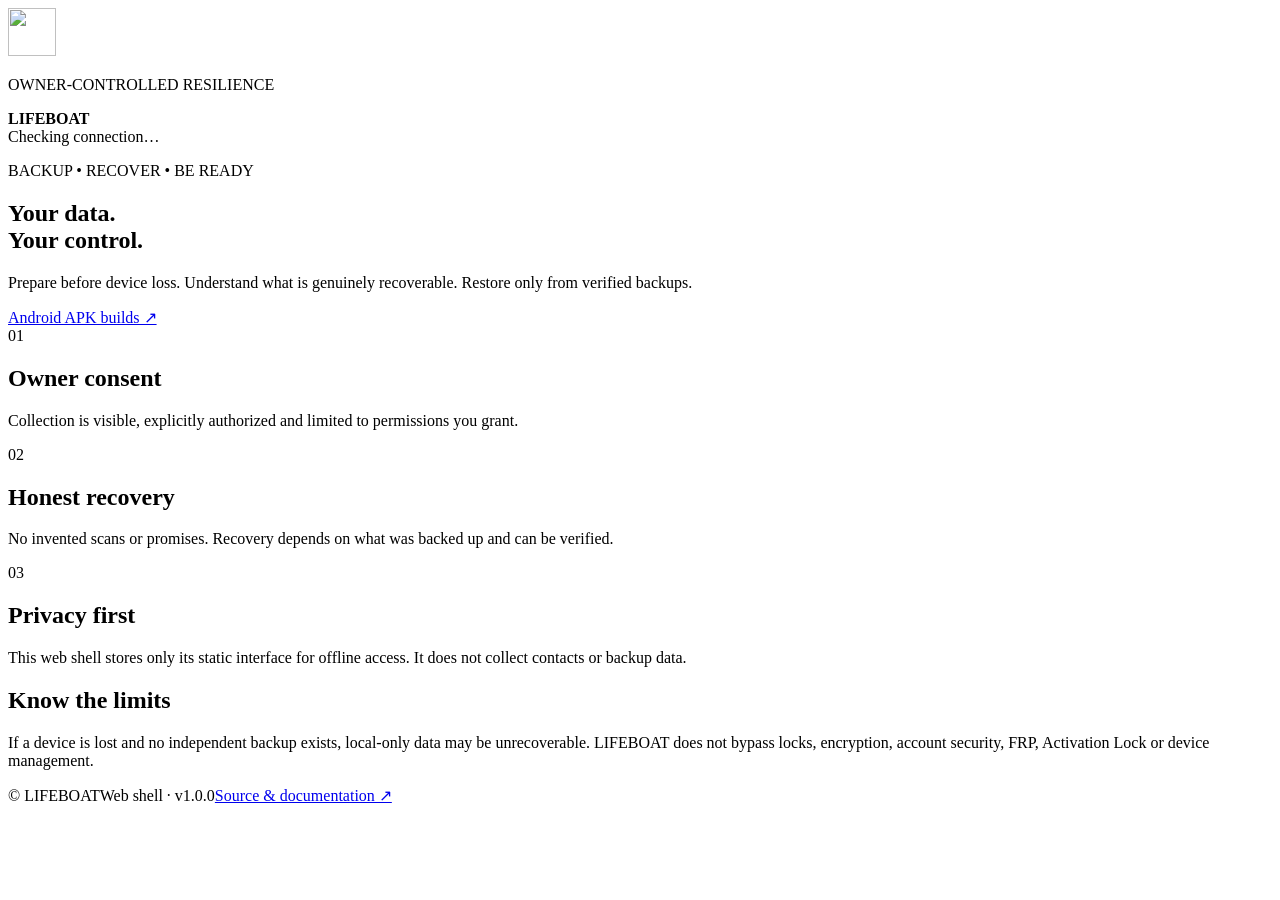
==== index.html @ 6fefc208 "feat(pwa): add installable LIFEBOAT shell and APK emulator gate" ====
<!doctype html>
<html lang="en">
<head>
  <meta charset="utf-8">
  <meta name="viewport" content="width=device-width, initial-scale=1, viewport-fit=cover">
  <meta name="theme-color" content="#081226">
  <meta name="description" content="LIFEBOAT — owner-controlled backup, recovery and loss response.">
  <meta name="apple-mobile-web-app-capable" content="yes">
  <meta name="apple-mobile-web-app-status-bar-style" content="black-translucent">
  <link rel="manifest" href="/LIFEBOAT/manifest.webmanifest">
  <link rel="icon" href="/LIFEBOAT/assets/branding/lifeboat-pwa-icon.svg" type="image/svg+xml">
  <link rel="apple-touch-icon" href="/LIFEBOAT/assets/branding/lifeboat-pwa-icon.svg">
  <link rel="stylesheet" href="/LIFEBOAT/pwa.css">
  <title>LIFEBOAT — Backup • Recover • Be Ready</title>
</head>
<body>
  <main class="shell">
    <header class="topbar">
      <img src="/LIFEBOAT/assets/branding/lifeboat-mark.svg" alt="" width="48" height="48">
      <div><p class="eyebrow">OWNER-CONTROLLED RESILIENCE</p><strong>LIFEBOAT</strong></div>
      <span id="network" class="status" role="status">Checking connection…</span>
    </header>
    <section class="hero">
      <p class="eyebrow">BACKUP • RECOVER • BE READY</p>
      <h1>Your data.<br><span>Your control.</span></h1>
      <p class="lead">Prepare before device loss. Understand what is genuinely recoverable. Restore only from verified backups.</p>
      <div class="actions">
        <button id="install" class="primary" type="button" hidden>Install LIFEBOAT</button>
        <a class="secondary" href="https://github.com/Tajoor621/LIFEBOAT/actions/workflows/android-agent.yml">Android APK builds ↗</a>
      </div>
    </section>
    <section class="grid" aria-label="LIFEBOAT principles">
      <article><span class="number">01</span><h2>Owner consent</h2><p>Collection is visible, explicitly authorized and limited to permissions you grant.</p></article>
      <article><span class="number">02</span><h2>Honest recovery</h2><p>No invented scans or promises. Recovery depends on what was backed up and can be verified.</p></article>
      <article><span class="number">03</span><h2>Privacy first</h2><p>This web shell stores only its static interface for offline access. It does not collect contacts or backup data.</p></article>
    </section>
    <section class="notice">
      <h2>Know the limits</h2>
      <p>If a device is lost and no independent backup exists, local-only data may be unrecoverable. LIFEBOAT does not bypass locks, encryption, account security, FRP, Activation Lock or device management.</p>
    </section>
    <footer><span>© LIFEBOAT</span><span id="app-version">Web shell · v1.0.0</span><a href="https://github.com/Tajoor621/LIFEBOAT">Source & documentation ↗</a></footer>
  </main>
  <script src="/LIFEBOAT/pwa.js" defer></script>
  <script>if ("serviceWorker" in navigator) window.addEventListener("load", () => navigator.serviceWorker.register("/LIFEBOAT/service-worker.js", {scope:"/LIFEBOAT/"}).catch(() => {}));</script>
</body>
</html>
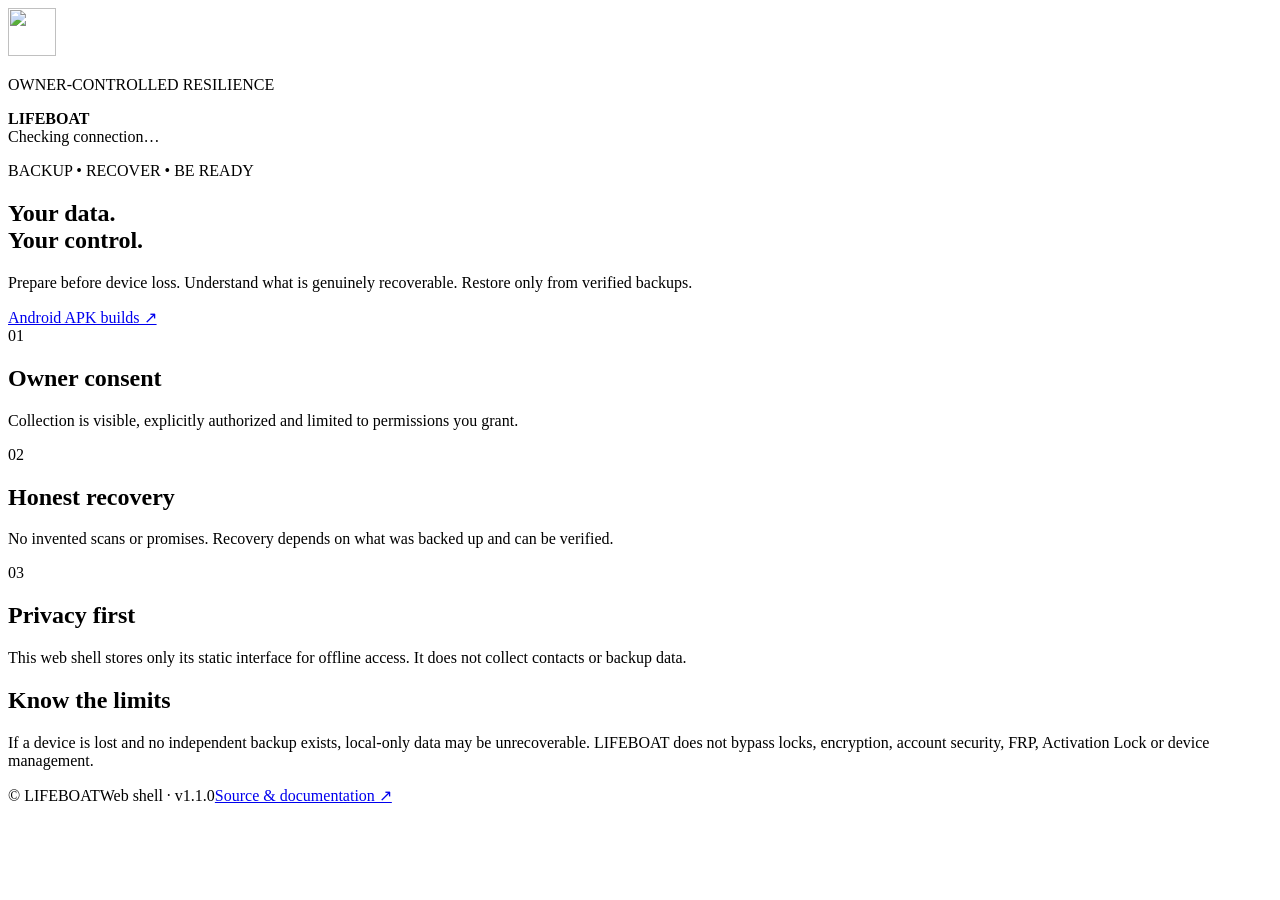
==== commit 0aaf68a6: "feat(pwa): strengthen manifest score and install icons" ====
--- a/index.html
+++ b/index.html
@@ -4,12 +4,17 @@
   <meta charset="utf-8">
   <meta name="viewport" content="width=device-width, initial-scale=1, viewport-fit=cover">
   <meta name="theme-color" content="#081226">
+  <meta name="color-scheme" content="dark light">
+  <meta name="application-name" content="LIFEBOAT">
   <meta name="description" content="LIFEBOAT — owner-controlled backup, recovery and loss response.">
+  <meta name="mobile-web-app-capable" content="yes">
   <meta name="apple-mobile-web-app-capable" content="yes">
+  <meta name="apple-mobile-web-app-title" content="LIFEBOAT">
   <meta name="apple-mobile-web-app-status-bar-style" content="black-translucent">
   <link rel="manifest" href="/LIFEBOAT/manifest.webmanifest">
+  <link rel="icon" href="/LIFEBOAT/assets/branding/lifeboat-favicon-32.png" type="image/png" sizes="32x32">
   <link rel="icon" href="/LIFEBOAT/assets/branding/lifeboat-pwa-icon.svg" type="image/svg+xml">
-  <link rel="apple-touch-icon" href="/LIFEBOAT/assets/branding/lifeboat-pwa-icon.svg">
+  <link rel="apple-touch-icon" href="/LIFEBOAT/assets/branding/lifeboat-apple-touch-icon-180.png" sizes="180x180">
   <link rel="stylesheet" href="/LIFEBOAT/pwa.css">
   <title>LIFEBOAT — Backup • Recover • Be Ready</title>
 </head>
@@ -38,7 +43,7 @@
       <h2>Know the limits</h2>
       <p>If a device is lost and no independent backup exists, local-only data may be unrecoverable. LIFEBOAT does not bypass locks, encryption, account security, FRP, Activation Lock or device management.</p>
     </section>
-    <footer><span>© LIFEBOAT</span><span id="app-version">Web shell · v1.0.0</span><a href="https://github.com/Tajoor621/LIFEBOAT">Source & documentation ↗</a></footer>
+    <footer><span>© LIFEBOAT</span><span id="app-version">Web shell · v1.1.0</span><a href="https://github.com/Tajoor621/LIFEBOAT">Source & documentation ↗</a></footer>
   </main>
   <script src="/LIFEBOAT/pwa.js" defer></script>
   <script>if ("serviceWorker" in navigator) window.addEventListener("load", () => navigator.serviceWorker.register("/LIFEBOAT/service-worker.js", {scope:"/LIFEBOAT/"}).catch(() => {}));</script>
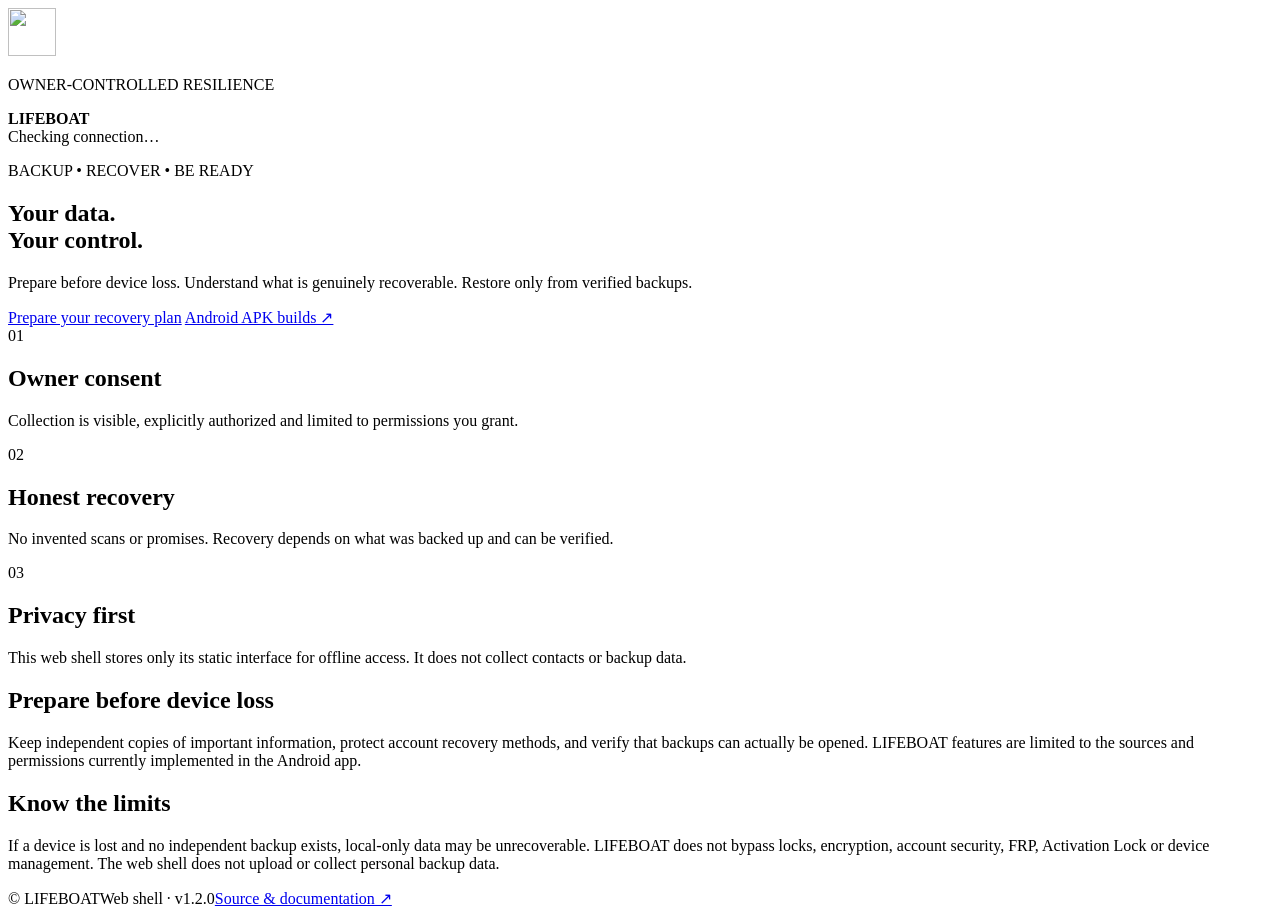
==== commit 0c0cde68: "fix(pwa): regenerate verified icons and add app screenshots and shortcuts" ====
--- a/index.html
+++ b/index.html
@@ -30,7 +30,7 @@
       <h1>Your data.<br><span>Your control.</span></h1>
       <p class="lead">Prepare before device loss. Understand what is genuinely recoverable. Restore only from verified backups.</p>
       <div class="actions">
-        <button id="install" class="primary" type="button" hidden>Install LIFEBOAT</button>
+        <a class="primary" href="#prepare">Prepare your recovery plan</a>
         <a class="secondary" href="https://github.com/Tajoor621/LIFEBOAT/actions/workflows/android-agent.yml">Android APK builds ↗</a>
       </div>
     </section>
@@ -39,13 +39,26 @@
       <article><span class="number">02</span><h2>Honest recovery</h2><p>No invented scans or promises. Recovery depends on what was backed up and can be verified.</p></article>
       <article><span class="number">03</span><h2>Privacy first</h2><p>This web shell stores only its static interface for offline access. It does not collect contacts or backup data.</p></article>
     </section>
-    <section class="notice">
+    <section class="notice" id="prepare">
+      <h2>Prepare before device loss</h2>
+      <p>Keep independent copies of important information, protect account recovery methods, and verify that backups can actually be opened. LIFEBOAT features are limited to the sources and permissions currently implemented in the Android app.</p>
+    </section>
+    <section class="notice" id="safety">
       <h2>Know the limits</h2>
-      <p>If a device is lost and no independent backup exists, local-only data may be unrecoverable. LIFEBOAT does not bypass locks, encryption, account security, FRP, Activation Lock or device management.</p>
+      <p>If a device is lost and no independent backup exists, local-only data may be unrecoverable. LIFEBOAT does not bypass locks, encryption, account security, FRP, Activation Lock or device management. The web shell does not upload or collect personal backup data.</p>
     </section>
-    <footer><span>© LIFEBOAT</span><span id="app-version">Web shell · v1.1.0</span><a href="https://github.com/Tajoor621/LIFEBOAT">Source & documentation ↗</a></footer>
+    <footer><span>© LIFEBOAT</span><span id="app-version">Web shell · v1.2.0</span><a href="https://github.com/Tajoor621/LIFEBOAT">Source & documentation ↗</a></footer>
   </main>
   <script src="/LIFEBOAT/pwa.js" defer></script>
-  <script>if ("serviceWorker" in navigator) window.addEventListener("load", () => navigator.serviceWorker.register("/LIFEBOAT/service-worker.js", {scope:"/LIFEBOAT/"}).catch(() => {}));</script>
+  <script>
+    if ("serviceWorker" in navigator) {
+      window.addEventListener("load", () => {
+        navigator.serviceWorker.register("/LIFEBOAT/service-worker.js", {
+          scope: "/LIFEBOAT/",
+          updateViaCache: "none"
+        }).catch(error => console.error("LIFEBOAT offline support could not be registered.", error));
+      });
+    }
+  </script>
 </body>
 </html>
